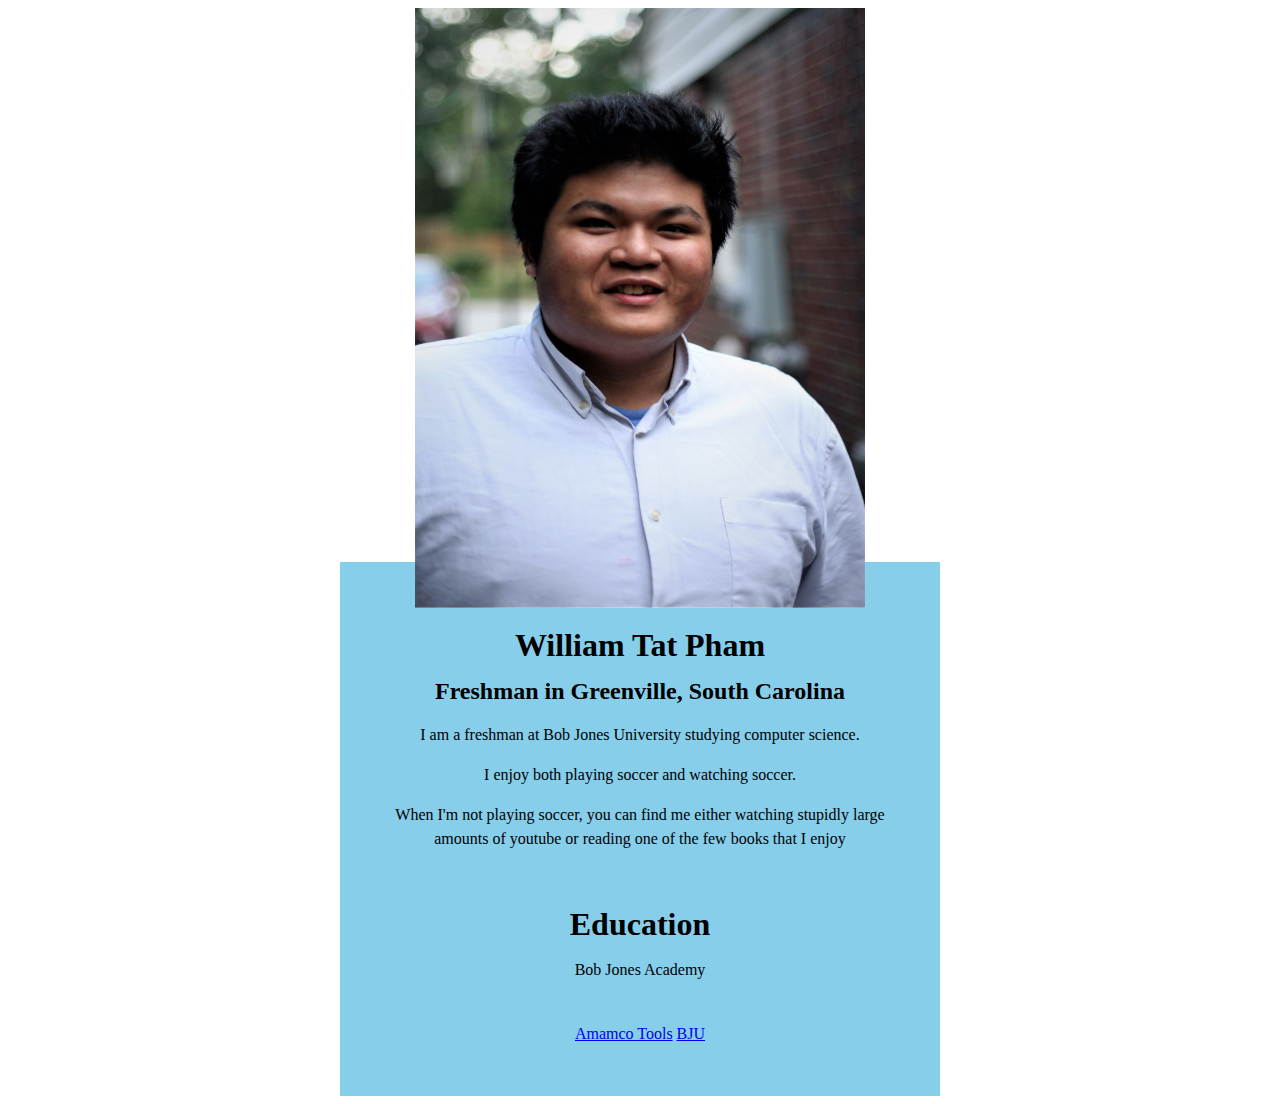
==== index.html @ 8cd08a5e "Update index.html" ====
<!DOCTYPE html>
<html>
<head>
	<link rel="stylesheet" href="background.css">
	<style>
		#content {
			background: skyblue;
		    min-width: 200px;
			max-width: 500px;
			padding: 50px;
			margin: auto;
			margin-top: -50px;
			line-height: 150%;
			
			text-align: center;
			
			}
		
		#coconuts {
			text-align: center
		
	</style>
</head>
<body>
	
	<div id="coconuts">
	
		<a><img src="myface.jpg" alt="My Face" style=width:450px;height:600px;"></a>
	
	</div>
	
	<div id="content">
		
		<h1><font size="6">William Tat Pham</font></h1>
		<h2><font size="5">Freshman in Greenville, South Carolina</font></h2>
		
		<p>I am a freshman at Bob Jones University studying computer science.</p>
		<p>I enjoy both playing soccer and watching soccer.</center></p>
		<p> When I'm not playing soccer, you can find me either watching stupidly large amounts of youtube or reading one of the few books that I enjoy</p>
		<br>
		
		<h1>Education</h1>
		<p>Bob Jones Academy</p>
		<br>
		
		<a href="http://www.amamcotool.com"> Amamco Tools</a> <a href="bju.edu">BJU</a>
	</div>
</body>
</html>
---- background.css ----
body {
      animation: colorchange 10s infinite; /* animation-name followed by duration in seconds*/
         /* you could also use milliseconds (ms) or something like 99999s */
      -webkit-animation: colorchange 10s infinite; /* Chrome and Safari */
    }

    @keyframes colorchange
    {
      0%   {background: red;}
      25%  {background: yellow;}
      50%  {background: blue;}
      75%  {background: green;}
      100% {background: red;}
    }

    @-webkit-keyframes colorchange /* Safari and Chrome - necessary duplicate */
    {
      0%   {background: red;}
      25%  {background: yellow;}
      50%  {background: blue;}
      75%  {background: green;}
      100% {background: red;}
    }
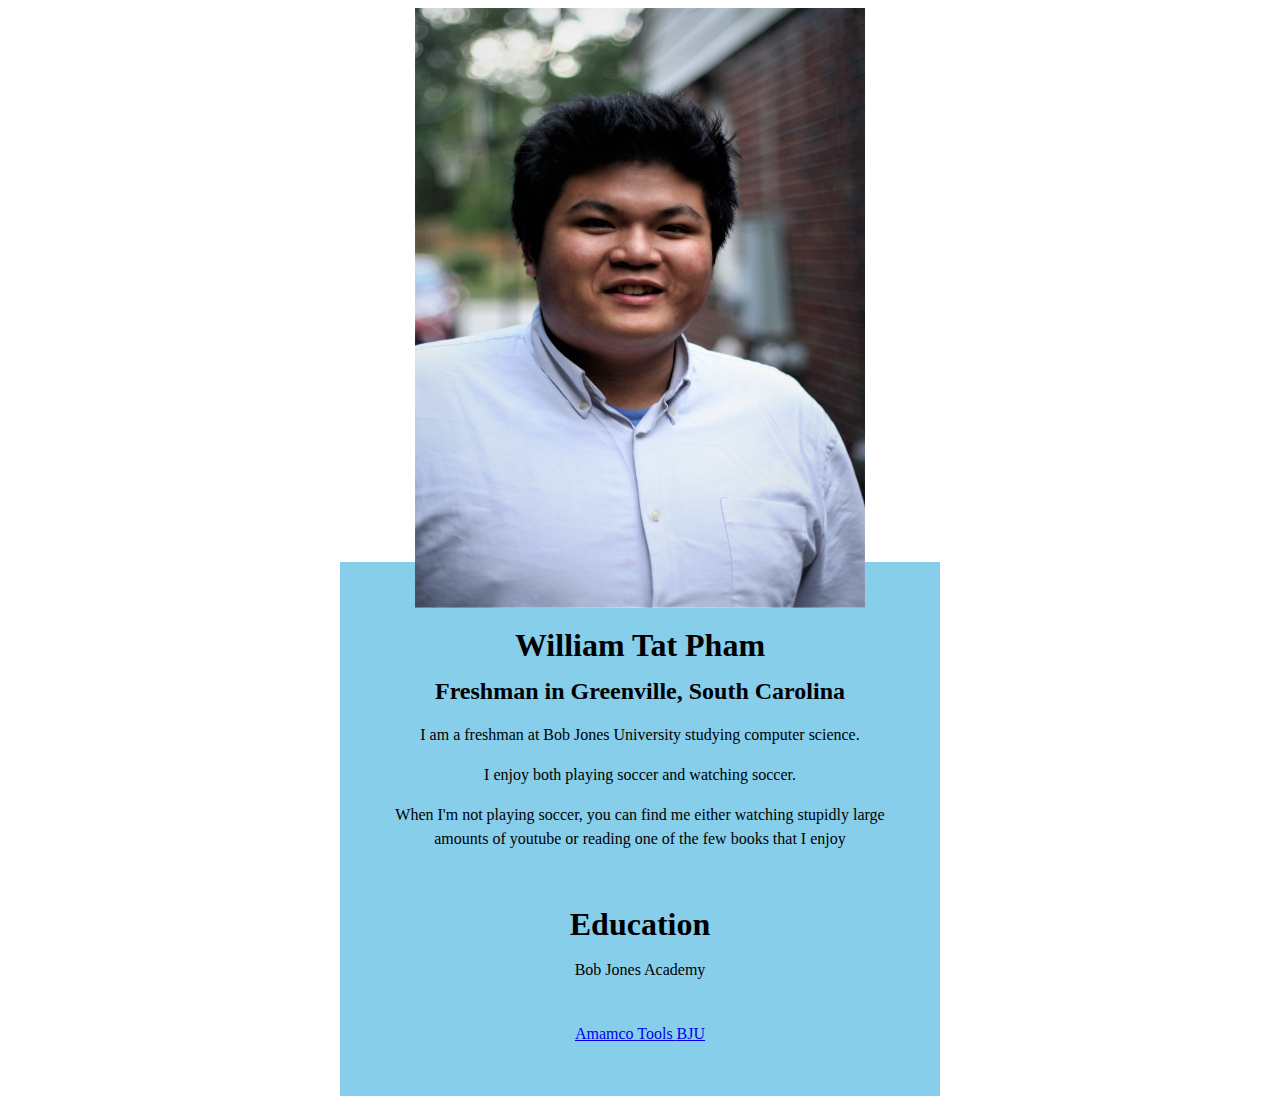
==== commit bb58f96c: "Update index.html" ====
--- a/index.html
+++ b/index.html
@@ -43,7 +43,7 @@
 		<p>Bob Jones Academy</p>
 		<br>
 		
-		<a href="http://www.amamcotool.com"> Amamco Tools</a> <a href="bju.edu">BJU</a>
+		<a href="http://www.amamcotool.com"> Amamco Tools </a> <a href="bju.edu"> BJU </a>
 	</div>
 </body>
 </html>
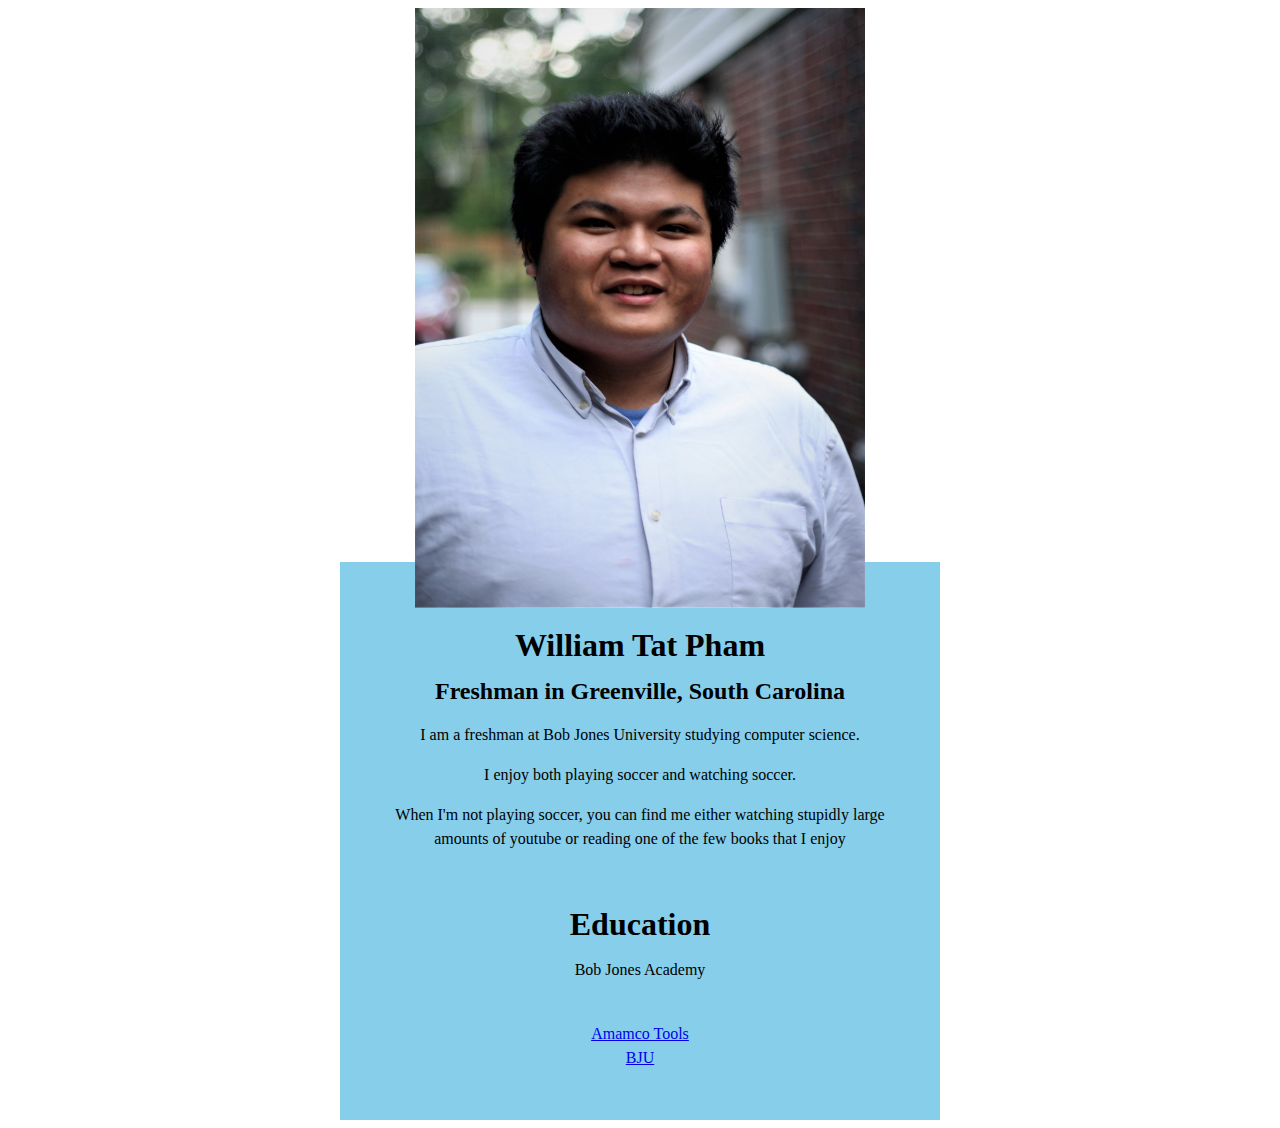
==== commit 714a9aa5: "Update index.html" ====
--- a/index.html
+++ b/index.html
@@ -43,7 +43,9 @@
 		<p>Bob Jones Academy</p>
 		<br>
 		
-		<a href="http://www.amamcotool.com"> Amamco Tools </a> <a href="bju.edu"> BJU </a>
+		<a href="http://www.amamcotool.com"> Amamco Tools </a> 
+		<br>	
+		<a href="https://www.bju.edu"> BJU </a>
 	</div>
 </body>
 </html>
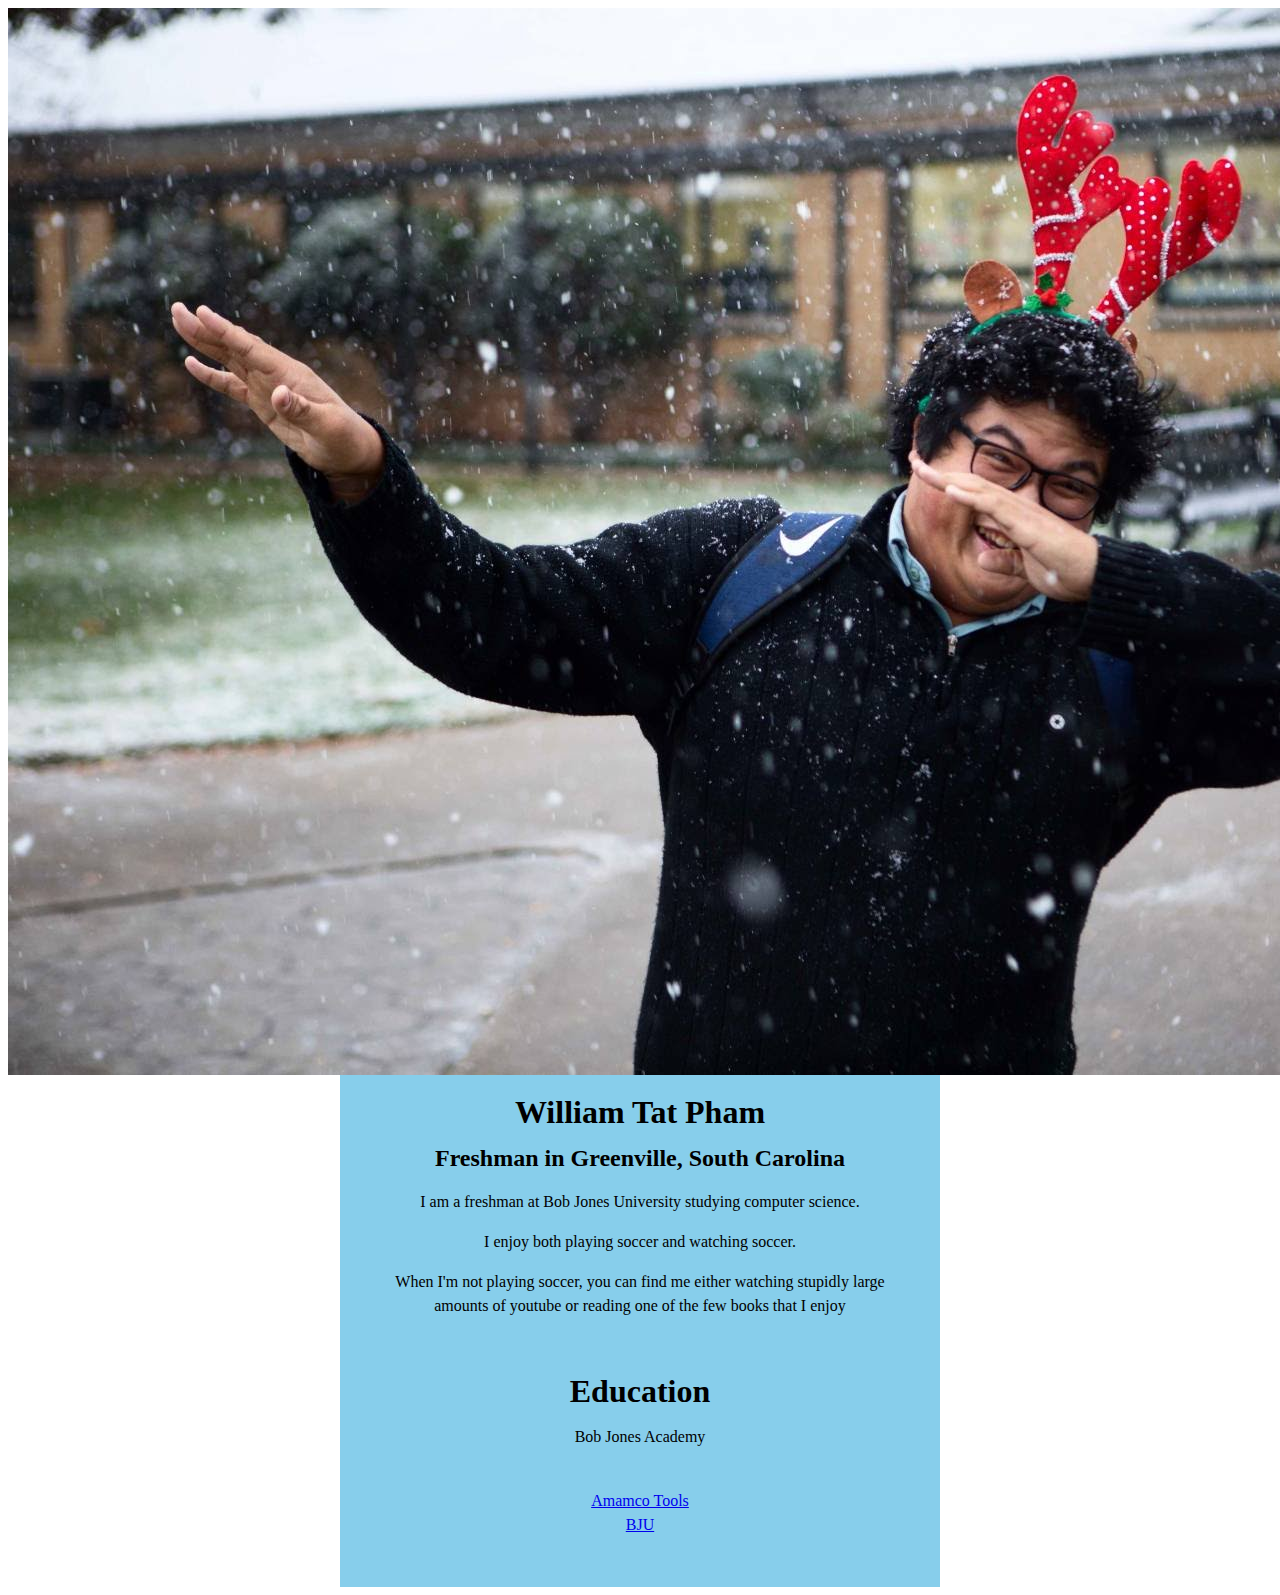
==== commit 9d9fec58: "Update index.html" ====
--- a/index.html
+++ b/index.html
@@ -25,7 +25,7 @@
 	
 	<div id="coconuts">
 	
-		<a><img src="myface.jpg" alt="My Face" style=width:450px;height:600px;"></a>
+		<a><img src="Snow.jpg" alt="My Face" ></a>
 	
 	</div>
 	
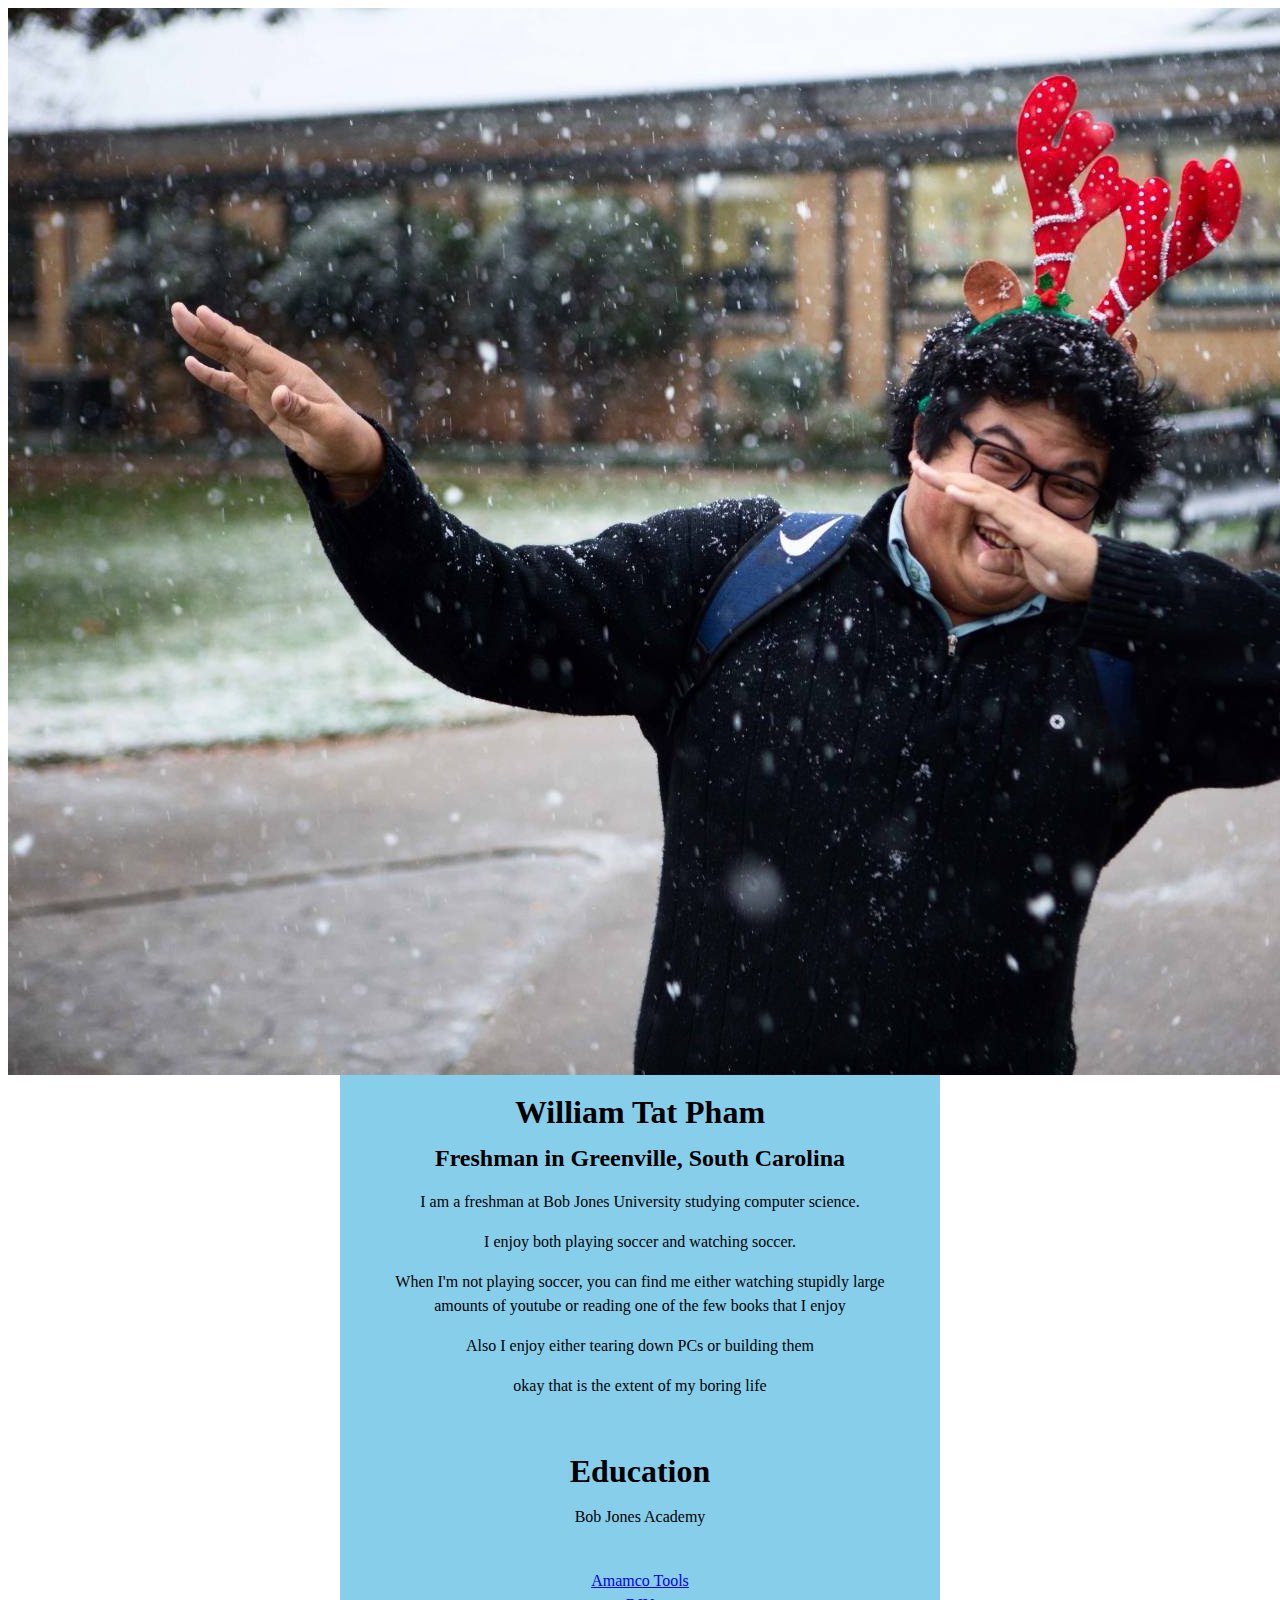
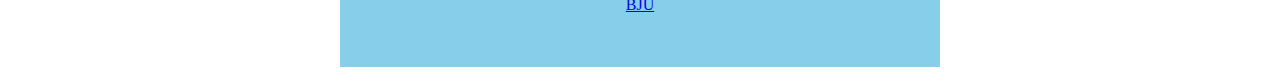
==== commit 3d4f9057: "Update index.html" ====
--- a/index.html
+++ b/index.html
@@ -25,7 +25,7 @@
 	
 	<div id="coconuts">
 	
-		<a><img src="Snow.jpg" alt="My Face" ></a>
+		<center><a><img src="Snow.jpg" alt="My Face" ></a></center>
 	
 	</div>
 	
@@ -37,6 +37,8 @@
 		<p>I am a freshman at Bob Jones University studying computer science.</p>
 		<p>I enjoy both playing soccer and watching soccer.</center></p>
 		<p> When I'm not playing soccer, you can find me either watching stupidly large amounts of youtube or reading one of the few books that I enjoy</p>
+		<p>Also I enjoy either tearing down PCs or building them</p>
+		<p>okay that is the extent of my boring life</P>
 		<br>
 		
 		<h1>Education</h1>
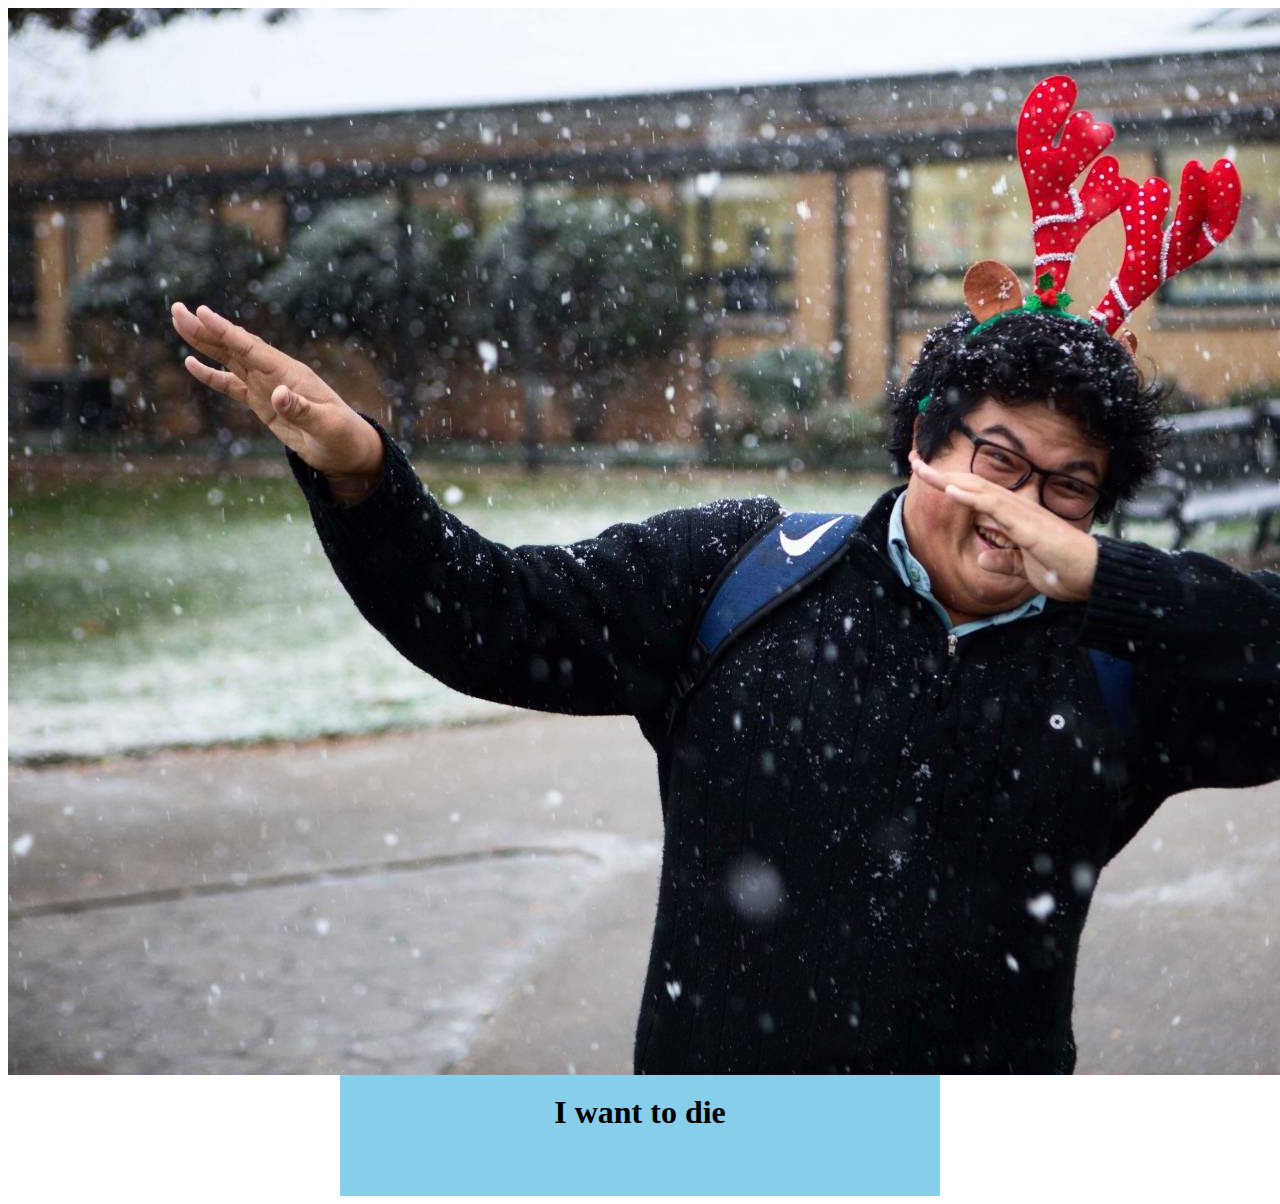
==== commit 2e1dd229: "Update index.html" ====
--- a/index.html
+++ b/index.html
@@ -31,23 +31,8 @@
 	
 	<div id="content">
 		
-		<h1><font size="6">William Tat Pham</font></h1>
-		<h2><font size="5">Freshman in Greenville, South Carolina</font></h2>
-		
-		<p>I am a freshman at Bob Jones University studying computer science.</p>
-		<p>I enjoy both playing soccer and watching soccer.</center></p>
-		<p> When I'm not playing soccer, you can find me either watching stupidly large amounts of youtube or reading one of the few books that I enjoy</p>
-		<p>Also I enjoy either tearing down PCs or building them</p>
-		<p>okay that is the extent of my boring life</P>
-		<br>
-		
-		<h1>Education</h1>
-		<p>Bob Jones Academy</p>
-		<br>
-		
-		<a href="http://www.amamcotool.com"> Amamco Tools </a> 
-		<br>	
-		<a href="https://www.bju.edu"> BJU </a>
+		<h1><font size="6">I want to die</font></h1>
+
 	</div>
 </body>
 </html>
